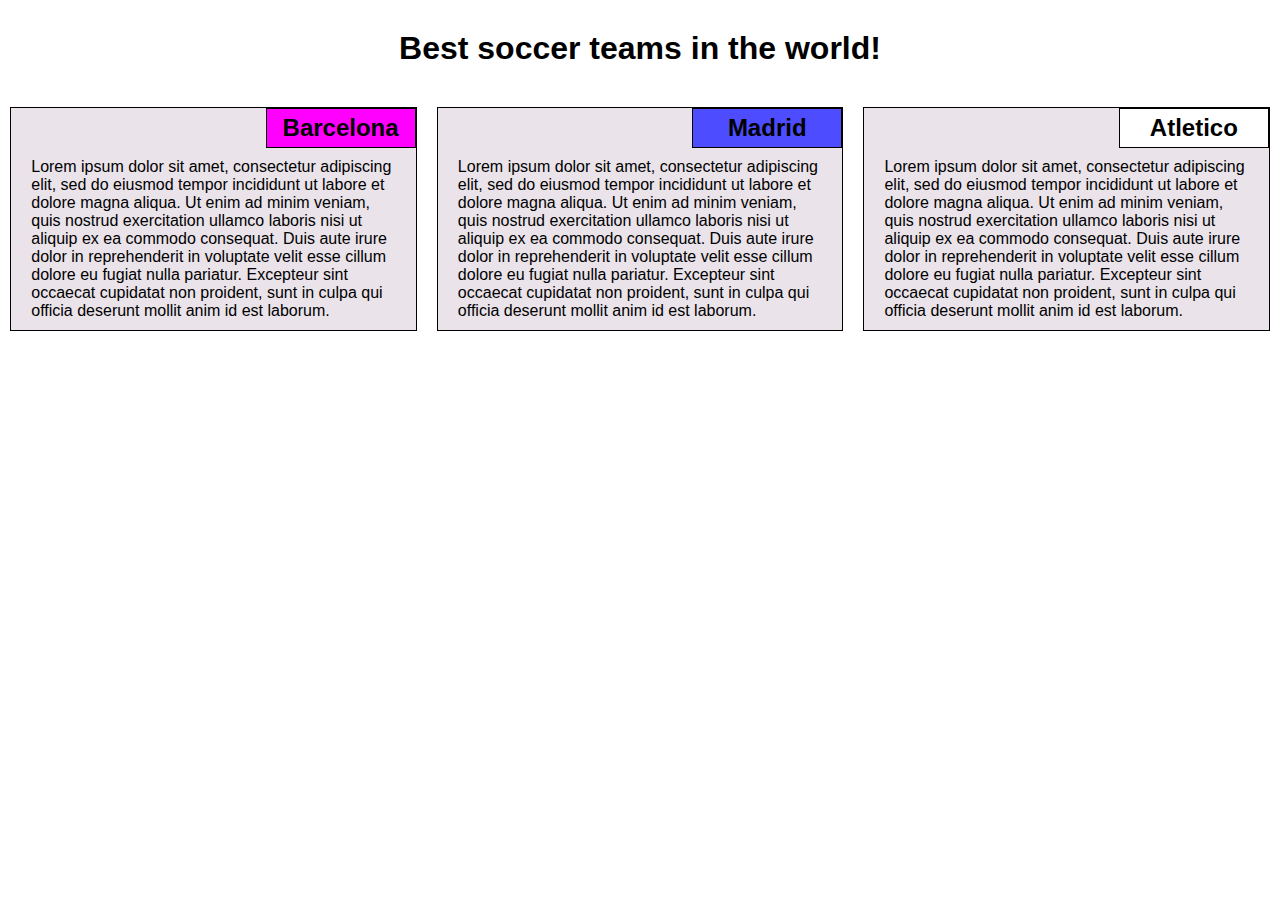
==== stylesheets/module2-solution/index.html @ 437aebb1 "Update index.html" ====
<!DOCTYPE html>
<html>

  <head>
    <meta charset="utf-8">
    <meta name="viewport" content="width=device-width, initial-scale=1">
    
  <link rel="stylesheet" href="CSS.css">
    
    <title>My First Assignment!</title>
      </head>
    <body>
      <h1>Best soccer teams in the world!</h1>
      
      <div class="row">
        <div class="col-lg-4 col-md-6 col-sm-12">
          <div class="inner barcelona"><h2 id="barcelona" >Barcelona</h2><p>Lorem ipsum dolor sit amet, consectetur adipiscing elit, sed do eiusmod tempor incididunt ut labore et dolore magna aliqua. Ut enim ad minim veniam, quis nostrud exercitation ullamco laboris nisi ut aliquip ex ea commodo consequat. Duis aute irure dolor in reprehenderit in voluptate velit esse cillum dolore eu fugiat nulla pariatur. Excepteur sint occaecat cupidatat non proident, sunt in culpa qui officia deserunt mollit anim id est laborum.</p></div></div>
        <div class="col-lg-4 col-md-6 col-sm-12">
          <div class="inner madrid"><h2 id="madrid" >Madrid</h2><p>Lorem ipsum dolor sit amet, consectetur adipiscing elit, sed do eiusmod tempor incididunt ut labore et dolore magna aliqua. Ut enim ad minim veniam, quis nostrud exercitation ullamco laboris nisi ut aliquip ex ea commodo consequat. Duis aute irure dolor in reprehenderit in voluptate velit esse cillum dolore eu fugiat nulla pariatur. Excepteur sint occaecat cupidatat non proident, sunt in culpa qui officia deserunt mollit anim id est laborum.</p></div></div>
        <div class="col-lg-4 col-md-6 col-sm-12">
          <div class="inner atletico"><h2 id="atletico" >Atletico</h2><p>Lorem ipsum dolor sit amet, consectetur adipiscing elit, sed do eiusmod tempor incididunt ut labore et dolore magna aliqua. Ut enim ad minim veniam, quis nostrud exercitation ullamco laboris nisi ut aliquip ex ea commodo consequat. Duis aute irure dolor in reprehenderit in voluptate velit esse cillum dolore eu fugiat nulla pariatur. Excepteur sint occaecat cupidatat non proident, sunt in culpa qui officia deserunt mollit anim id est laborum.</p></div></div>
          </div>
          
          </body>
---- stylesheets/module2-solution/CSS.css ----
* {
  box-sizing: border-box;
  margin: 0;
  padding: 0;
  border: 0;
  font-family: Arial, sans-serif;
}
h1 {
  margin-top: 30px;
  margin-bottom: 30px;
  text-align: center;
}

div.inner {
  position: relative;
  border: 1px solid black;
  margin: 10px;
  background-color: #EAE3EA;
}

h2 {
  border: 1px solid black;
  padding: 5px 10px 5px 10px;
  width: 150px;
  text-align: center;
  position: absolute;
  top: 0px;
  right: 0px;
}
#chicken {
  background-color: #B56357;
}
#beef {
  background-color: #B4DBC0;
}
#sushi {
  background-color: #A7B3A5;
}

p {
  width: 90%;
  margin: 50px auto 10px auto;
  top: 20px;
}

/* Simple Responsive Framework. */
.row {
  width: 100%;
}

/********** Large(desktop) devices only **********/
@media (min-width: 992px) {
  .col-lg-1, .col-lg-2, .col-lg-3, .col-lg-4, .col-lg-5, .col-lg-6, .col-lg-7, .col-lg-8, .col-lg-9, .col-lg-10, .col-lg-11, .col-lg-12 {
    float:left;
  }
  .col-lg-1 {
    width: 8.33%;
  }
  .col-lg-2 {
    width: 16.66%;
  }
  .col-lg-3 {
    width: 25%;
  }
  .col-lg-4 {
    width: 33.33%;
  }
  .col-lg-5 {
    width: 41.66%;
  }
  .col-lg-6 {
    width: 50%;
  }
  .col-lg-7 {
    width: 58.33%;
  }
  .col-lg-8 {
    width: 66.66%;
  }
  .col-lg-9 {
    width: 74.99%;

  .col-lg-10 {
    width: 83.33%;
  }
  .col-lg-11 {
    width: 91.66%;
  }
  .col-lg-12 {
    width: 100%;
  }
}

/********** Medium(tablet) devices only **********/
@media (min-width: 768px) and (max-width: 991px) {
  .col-md-1, .col-md-2, .col-md-3, .col-md-4, .col-md-5, .col-md-6, .col-md-7, .col-md-8, .col-md-9, .col-md-10, .col-md-11, .col-md-12 {
    float: left;
  }
  .col-md-1 {
    width: 8.33%;
  }
  .col-md-2 {
    width: 16.66%;
  }
  .col-md-3 {
    width: 25%;
  }
  .col-md-4 {
    width: 33.33%;
  }
  .col-md-5 {
    width: 41.66%;
  }
  .col-md-6 {
    width: 50%;
  }
  .col-md-7 {
    width: 58.33%;
  }
  .col-md-8 {
    width: 66.66%;
  }
  .col-md-9 {
    width: 74.99%;
  }
  .col-md-10 {
    width: 83.33%;
  }
  .col-md-11 {
    width: 91.66%;
  }
  .col-md-12 {
    width: 100%;
  }
}

/********** Small(mobile) devices only **********/
@media (max-width: 767px) {
  .col-sm-1, .col-sm-2, .col-sm-3, .col-sm-4, .col-sm-5, .col-sm-6, .col-sm-7, .col-sm-8, .col-sm-9, .col-sm-10, .col-sm-11, .col-sm-12 {
    float: left;
  }
  .col-sm-1 {
    width: 8.33%;
  }
  .col-sm-2 {
    width: 16.66%;
  }
  .col-sm-3 {
    width: 25%;
  }
  .col-sm-4 {
    width: 33.33%;
  }
  .col-sm-5 {
    width: 41.66%;
  }
  .col-sm-6 {
    width: 50%;
  }
  .col-sm-7 {
    width: 58.33%;
  }
  .col-sm-8 {
    width: 66.66%;
  }
  .col-sm-9 {
    width: 74.99%;
  }
  .col-sm-10 {
    width: 83.33%;
  }
  .col-sm-11 {
    width: 91.66%;
  }
  .col-sm-12 {
    width: 100%;
  }
}
.madrid h2{background-color: #4d4dff;}
   .barcelona h2{background-color: #ff00ff;}
   .atletico h2{background-color: #fff;}
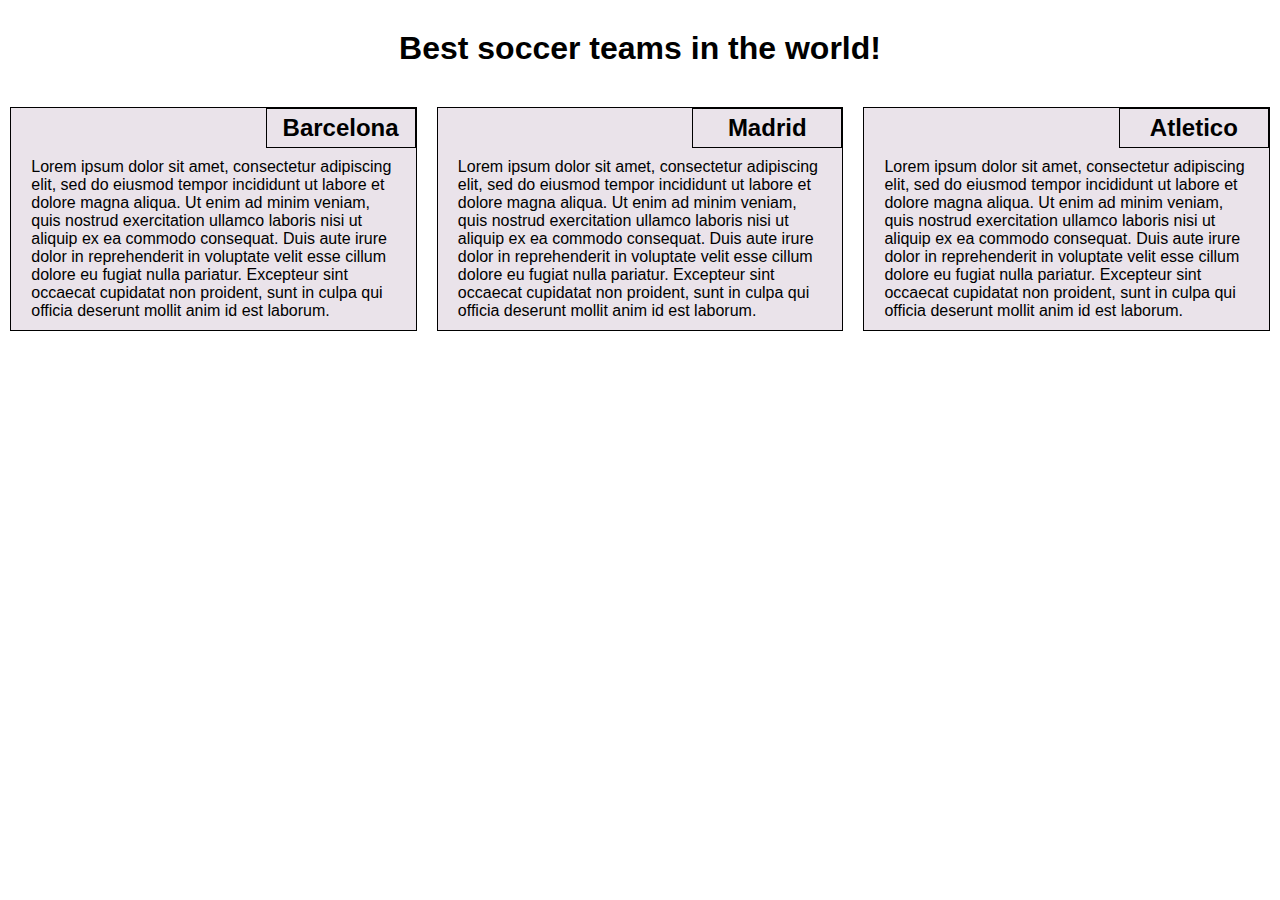
==== commit 9d6d8d73: "Update index.html" ====
--- a/stylesheets/module2-solution/index.html
+++ b/stylesheets/module2-solution/index.html
@@ -14,11 +14,18 @@
       
       <div class="row">
         <div class="col-lg-4 col-md-6 col-sm-12">
-          <div class="inner barcelona"><h2 id="barcelona" >Barcelona</h2><p>Lorem ipsum dolor sit amet, consectetur adipiscing elit, sed do eiusmod tempor incididunt ut labore et dolore magna aliqua. Ut enim ad minim veniam, quis nostrud exercitation ullamco laboris nisi ut aliquip ex ea commodo consequat. Duis aute irure dolor in reprehenderit in voluptate velit esse cillum dolore eu fugiat nulla pariatur. Excepteur sint occaecat cupidatat non proident, sunt in culpa qui officia deserunt mollit anim id est laborum.</p></div></div>
+          <div class="inner">
+            <h2 id="barcelona" >Barcelona</h2>
+            <p>Lorem ipsum dolor sit amet, consectetur adipiscing elit, sed do eiusmod tempor incididunt ut labore et dolore magna aliqua. Ut enim ad minim veniam, quis nostrud exercitation ullamco laboris nisi ut aliquip ex ea commodo consequat. Duis aute irure dolor in reprehenderit in voluptate velit esse cillum dolore eu fugiat nulla pariatur. Excepteur sint occaecat cupidatat non proident, sunt in culpa qui officia deserunt mollit anim id est laborum.
+            
+            </p>
+          </div><!--inner-->
+        
+        </div><!--row-->
         <div class="col-lg-4 col-md-6 col-sm-12">
-          <div class="inner madrid"><h2 id="madrid" >Madrid</h2><p>Lorem ipsum dolor sit amet, consectetur adipiscing elit, sed do eiusmod tempor incididunt ut labore et dolore magna aliqua. Ut enim ad minim veniam, quis nostrud exercitation ullamco laboris nisi ut aliquip ex ea commodo consequat. Duis aute irure dolor in reprehenderit in voluptate velit esse cillum dolore eu fugiat nulla pariatur. Excepteur sint occaecat cupidatat non proident, sunt in culpa qui officia deserunt mollit anim id est laborum.</p></div></div>
+          <div class="inner"><h2 id="madrid" >Madrid</h2><p>Lorem ipsum dolor sit amet, consectetur adipiscing elit, sed do eiusmod tempor incididunt ut labore et dolore magna aliqua. Ut enim ad minim veniam, quis nostrud exercitation ullamco laboris nisi ut aliquip ex ea commodo consequat. Duis aute irure dolor in reprehenderit in voluptate velit esse cillum dolore eu fugiat nulla pariatur. Excepteur sint occaecat cupidatat non proident, sunt in culpa qui officia deserunt mollit anim id est laborum.</p></div></div>
         <div class="col-lg-4 col-md-6 col-sm-12">
-          <div class="inner atletico"><h2 id="atletico" >Atletico</h2><p>Lorem ipsum dolor sit amet, consectetur adipiscing elit, sed do eiusmod tempor incididunt ut labore et dolore magna aliqua. Ut enim ad minim veniam, quis nostrud exercitation ullamco laboris nisi ut aliquip ex ea commodo consequat. Duis aute irure dolor in reprehenderit in voluptate velit esse cillum dolore eu fugiat nulla pariatur. Excepteur sint occaecat cupidatat non proident, sunt in culpa qui officia deserunt mollit anim id est laborum.</p></div></div>
+          <div class="inner "><h2 id="atletico" >Atletico</h2><p>Lorem ipsum dolor sit amet, consectetur adipiscing elit, sed do eiusmod tempor incididunt ut labore et dolore magna aliqua. Ut enim ad minim veniam, quis nostrud exercitation ullamco laboris nisi ut aliquip ex ea commodo consequat. Duis aute irure dolor in reprehenderit in voluptate velit esse cillum dolore eu fugiat nulla pariatur. Excepteur sint occaecat cupidatat non proident, sunt in culpa qui officia deserunt mollit anim id est laborum.</p></div></div>
           </div>
           
           </body> 
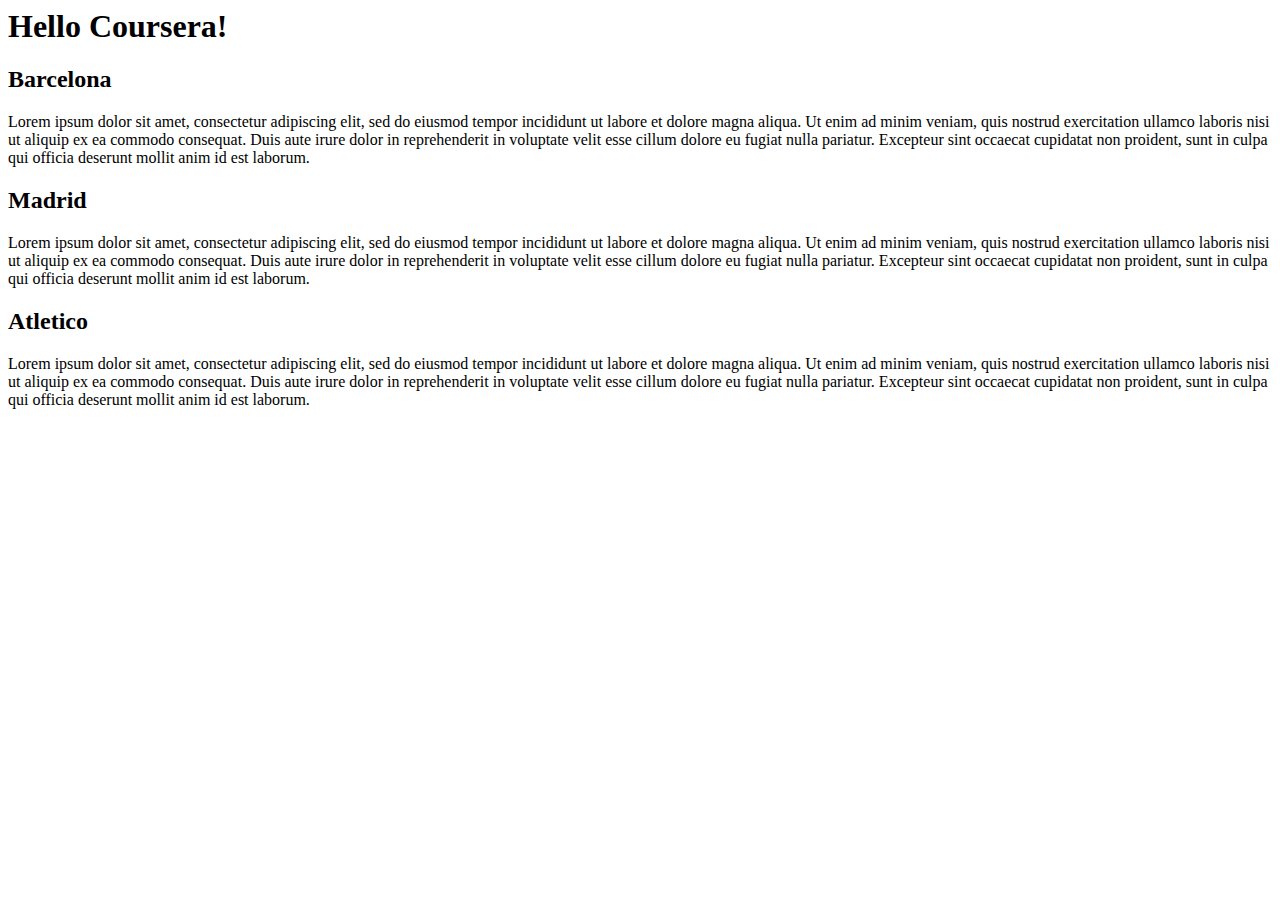
==== commit f1d1b091: "Update index.html" ====
--- a/stylesheets/module2-solution/index.html
+++ b/stylesheets/module2-solution/index.html
@@ -1,34 +1,13 @@
-<!DOCTYPE html>
-<html>
+<body>
+<h1>Hello Coursera!</h1>
 
-  <head>
-    <meta charset="utf-8">
-    <meta name="viewport" content="width=device-width, initial-scale=1">
-    
-  <link rel="stylesheet" href="CSS.css">
-    
-    <title>My First Assignment!</title>
-      </head>
-    <body>
-      <h1>Best soccer teams in the world!</h1>
-      
-      <div class="row">
-        <div class="col-lg-4 col-md-6 col-sm-12">
-          <div class="inner">
-            <h2 id="barcelona" >Barcelona</h2>
-            <p>Lorem ipsum dolor sit amet, consectetur adipiscing elit, sed do eiusmod tempor incididunt ut labore et dolore magna aliqua. Ut enim ad minim veniam, quis nostrud exercitation ullamco laboris nisi ut aliquip ex ea commodo consequat. Duis aute irure dolor in reprehenderit in voluptate velit esse cillum dolore eu fugiat nulla pariatur. Excepteur sint occaecat cupidatat non proident, sunt in culpa qui officia deserunt mollit anim id est laborum.
-            
-            </p>
-          </div><!--inner-->
-        
-        </div><!--row-->
-        <div class="col-lg-4 col-md-6 col-sm-12">
-          <div class="inner"><h2 id="madrid" >Madrid</h2><p>Lorem ipsum dolor sit amet, consectetur adipiscing elit, sed do eiusmod tempor incididunt ut labore et dolore magna aliqua. Ut enim ad minim veniam, quis nostrud exercitation ullamco laboris nisi ut aliquip ex ea commodo consequat. Duis aute irure dolor in reprehenderit in voluptate velit esse cillum dolore eu fugiat nulla pariatur. Excepteur sint occaecat cupidatat non proident, sunt in culpa qui officia deserunt mollit anim id est laborum.</p></div></div>
-        <div class="col-lg-4 col-md-6 col-sm-12">
-          <div class="inner "><h2 id="atletico" >Atletico</h2><p>Lorem ipsum dolor sit amet, consectetur adipiscing elit, sed do eiusmod tempor incididunt ut labore et dolore magna aliqua. Ut enim ad minim veniam, quis nostrud exercitation ullamco laboris nisi ut aliquip ex ea commodo consequat. Duis aute irure dolor in reprehenderit in voluptate velit esse cillum dolore eu fugiat nulla pariatur. Excepteur sint occaecat cupidatat non proident, sunt in culpa qui officia deserunt mollit anim id est laborum.</p></div></div>
-          </div>
-          
-          </body> 
-    
-    
-    
+<div class="row">
+  <div class="col-lg-4 col-md-6 col-sm-12">
+  	<div class="inner"><h2 id="chicken">Barcelona</h2><p>Lorem ipsum dolor sit amet, consectetur adipiscing elit, sed do eiusmod tempor incididunt ut labore et dolore magna aliqua. Ut enim ad minim veniam, quis nostrud exercitation ullamco laboris nisi ut aliquip ex ea commodo consequat. Duis aute irure dolor in reprehenderit in voluptate velit esse cillum dolore eu fugiat nulla pariatur. Excepteur sint occaecat cupidatat non proident, sunt in culpa qui officia deserunt mollit anim id est laborum.</p></div></div>
+  <div class="col-lg-4 col-md-6 col-sm-12">
+  	<div class="inner"><h2 id="beef">Madrid</h2><p>Lorem ipsum dolor sit amet, consectetur adipiscing elit, sed do eiusmod tempor incididunt ut labore et dolore magna aliqua. Ut enim ad minim veniam, quis nostrud exercitation ullamco laboris nisi ut aliquip ex ea commodo consequat. Duis aute irure dolor in reprehenderit in voluptate velit esse cillum dolore eu fugiat nulla pariatur. Excepteur sint occaecat cupidatat non proident, sunt in culpa qui officia deserunt mollit anim id est laborum.</p></div></div>
+  <div class="col-lg-4 col-md-12 col-sm-12">
+  	<div class="inner"><h2 id="sushi">Atletico</h2><p>Lorem ipsum dolor sit amet, consectetur adipiscing elit, sed do eiusmod tempor incididunt ut labore et dolore magna aliqua. Ut enim ad minim veniam, quis nostrud exercitation ullamco laboris nisi ut aliquip ex ea commodo consequat. Duis aute irure dolor in reprehenderit in voluptate velit esse cillum dolore eu fugiat nulla pariatur. Excepteur sint occaecat cupidatat non proident, sunt in culpa qui officia deserunt mollit anim id est laborum.</p></div></div>
+</div>
+
+</body>
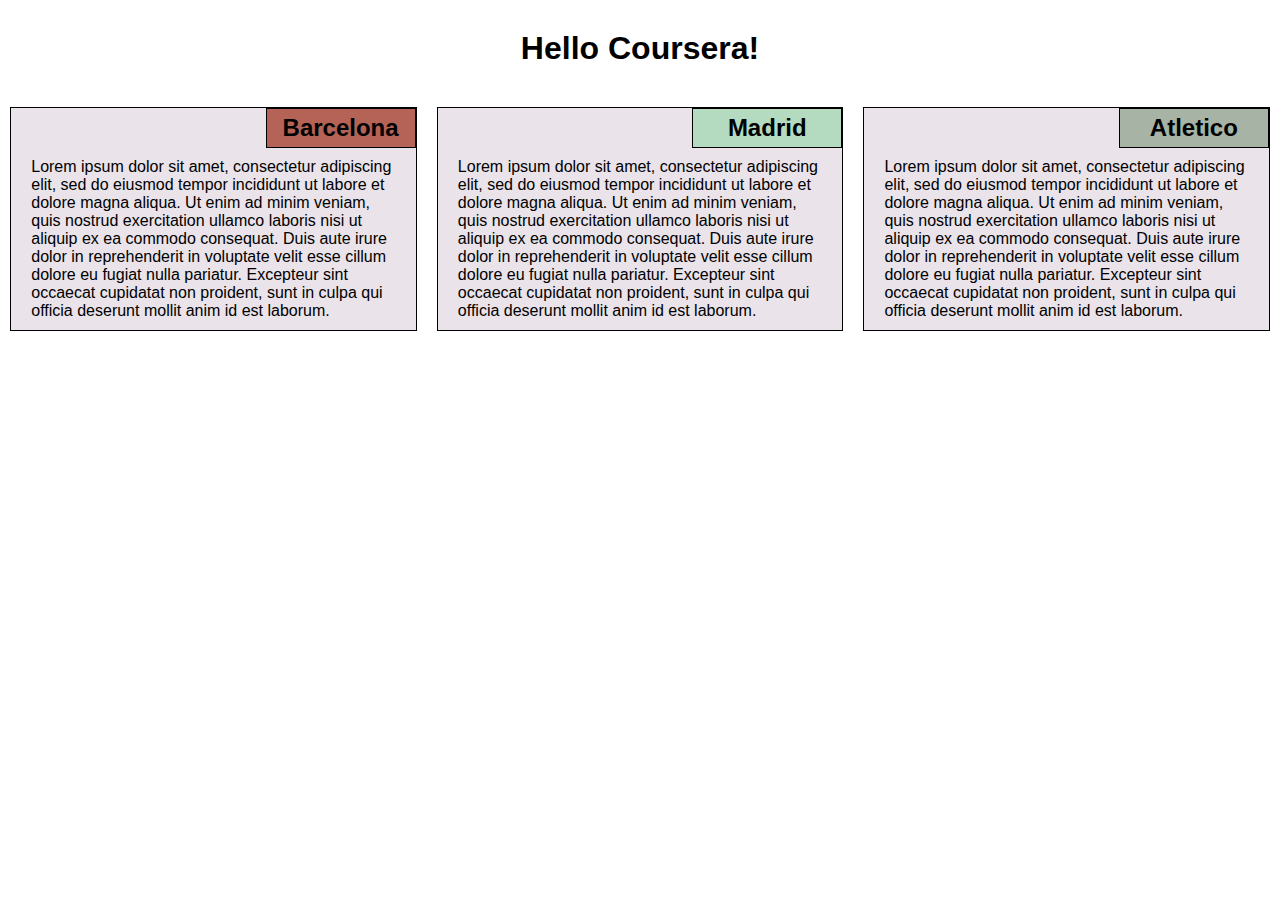
==== commit 3fb55a9f: "Update index.html" ====
--- a/stylesheets/module2-solution/index.html
+++ b/stylesheets/module2-solution/index.html
@@ -1,3 +1,6 @@
+
+<link rel="stylesheet" href="CSS.css">
+
 <body>
 <h1>Hello Coursera!</h1>
 
--- a/stylesheets/module2-solution/CSS.css
+++ b/stylesheets/module2-solution/CSS.css
@@ -0,0 +1,178 @@
+* {
+  box-sizing: border-box;
+  margin: 0;
+  padding: 0;
+  border: 0;
+  font-family: Helvetica, sans-serif;
+}
+h1 {
+  margin-top: 30px;
+  margin-bottom: 30px;
+  text-align: center;
+}
+
+div.inner {
+  position: relative;
+  border: 1px solid black;
+  margin: 10px;
+  background-color: #EAE3EA;
+}
+
+h2 {
+  border: 1px solid black;
+  padding: 5px 10px 5px 10px;
+  width: 150px;
+  text-align: center;
+  position: absolute;
+  top: 0px;
+  right: 0px;
+}
+#chicken {
+  background-color: #B56357;
+}
+#beef {
+  background-color: #B4DBC0;
+}
+#sushi {
+  background-color: #A7B3A5;
+}
+
+p {
+  width: 90%;
+  margin: 50px auto 10px auto;
+  top: 20px;
+}
+
+/* Simple Responsive Framework. */
+.row {
+  width: 100%;
+}
+
+/********** Large(desktop) devices only **********/
+@media (min-width: 992px) {
+  .col-lg-1, .col-lg-2, .col-lg-3, .col-lg-4, .col-lg-5, .col-lg-6, .col-lg-7, .col-lg-8, .col-lg-9, .col-lg-10, .col-lg-11, .col-lg-12 {
+    float:left;
+  }
+  .col-lg-1 {
+    width: 8.33%;
+  }
+  .col-lg-2 {
+    width: 16.66%;
+  }
+  .col-lg-3 {
+    width: 25%;
+  }
+  .col-lg-4 {
+    width: 33.33%;
+  }
+  .col-lg-5 {
+    width: 41.66%;
+  }
+  .col-lg-6 {
+    width: 50%;
+  }
+  .col-lg-7 {
+    width: 58.33%;
+  }
+  .col-lg-8 {
+    width: 66.66%;
+  }
+  .col-lg-9 {
+    width: 74.99%;
+
+  .col-lg-10 {
+    width: 83.33%;
+  }
+  .col-lg-11 {
+    width: 91.66%;
+  }
+  .col-lg-12 {
+    width: 100%;
+  }
+}
+
+/********** Medium(tablet) devices only **********/
+@media (min-width: 768px) and (max-width: 991px) {
+  .col-md-1, .col-md-2, .col-md-3, .col-md-4, .col-md-5, .col-md-6, .col-md-7, .col-md-8, .col-md-9, .col-md-10, .col-md-11, .col-md-12 {
+    float: left;
+  }
+  .col-md-1 {
+    width: 8.33%;
+  }
+  .col-md-2 {
+    width: 16.66%;
+  }
+  .col-md-3 {
+    width: 25%;
+  }
+  .col-md-4 {
+    width: 33.33%;
+  }
+  .col-md-5 {
+    width: 41.66%;
+  }
+  .col-md-6 {
+    width: 50%;
+  }
+  .col-md-7 {
+    width: 58.33%;
+  }
+  .col-md-8 {
+    width: 66.66%;
+  }
+  .col-md-9 {
+    width: 74.99%;
+  }
+  .col-md-10 {
+    width: 83.33%;
+  }
+  .col-md-11 {
+    width: 91.66%;
+  }
+  .col-md-12 {
+    width: 100%;
+  }
+}
+
+/********** Small(mobile) devices only **********/
+@media (max-width: 767px) {
+  .col-sm-1, .col-sm-2, .col-sm-3, .col-sm-4, .col-sm-5, .col-sm-6, .col-sm-7, .col-sm-8, .col-sm-9, .col-sm-10, .col-sm-11, .col-sm-12 {
+    float: left;
+  }
+  .col-sm-1 {
+    width: 8.33%;
+  }
+  .col-sm-2 {
+    width: 16.66%;
+  }
+  .col-sm-3 {
+    width: 25%;
+  }
+  .col-sm-4 {
+    width: 33.33%;
+  }
+  .col-sm-5 {
+    width: 41.66%;
+  }
+  .col-sm-6 {
+    width: 50%;
+  }
+  .col-sm-7 {
+    width: 58.33%;
+  }
+  .col-sm-8 {
+    width: 66.66%;
+  }
+  .col-sm-9 {
+    width: 74.99%;
+  }
+  .col-sm-10 {
+    width: 83.33%;
+  }
+  .col-sm-11 {
+    width: 91.66%;
+  }
+  .col-sm-12 {
+    width: 100%;
+  }
+}
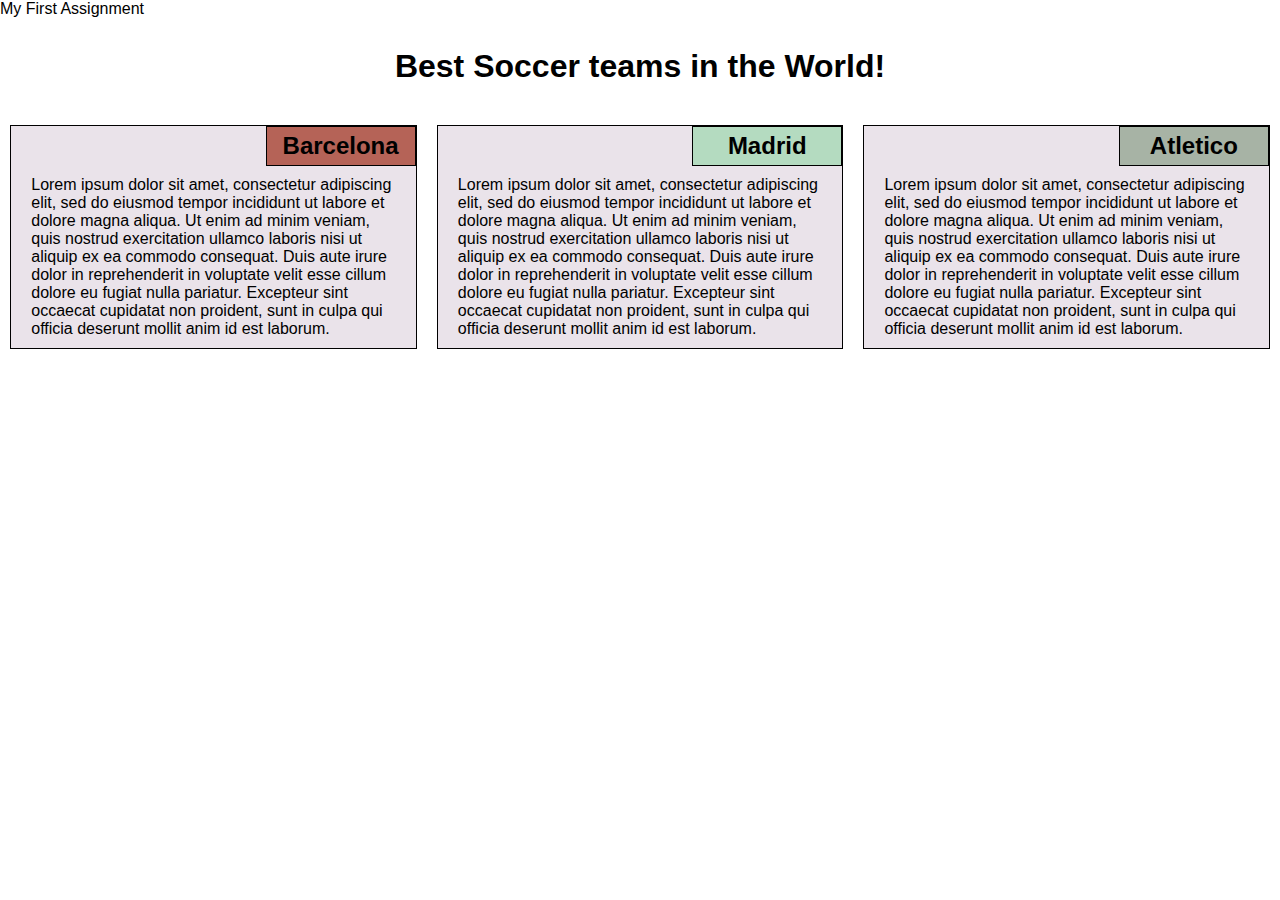
==== commit dfc15c38: "Update index.html" ====
--- a/stylesheets/module2-solution/index.html
+++ b/stylesheets/module2-solution/index.html
@@ -1,8 +1,8 @@
 
 <link rel="stylesheet" href="CSS.css">
-
+<head>My First Assignment</head>
 <body>
-<h1>Hello Coursera!</h1>
+<h1>Best Soccer teams in the World!</h1>
 
 <div class="row">
   <div class="col-lg-4 col-md-6 col-sm-12">
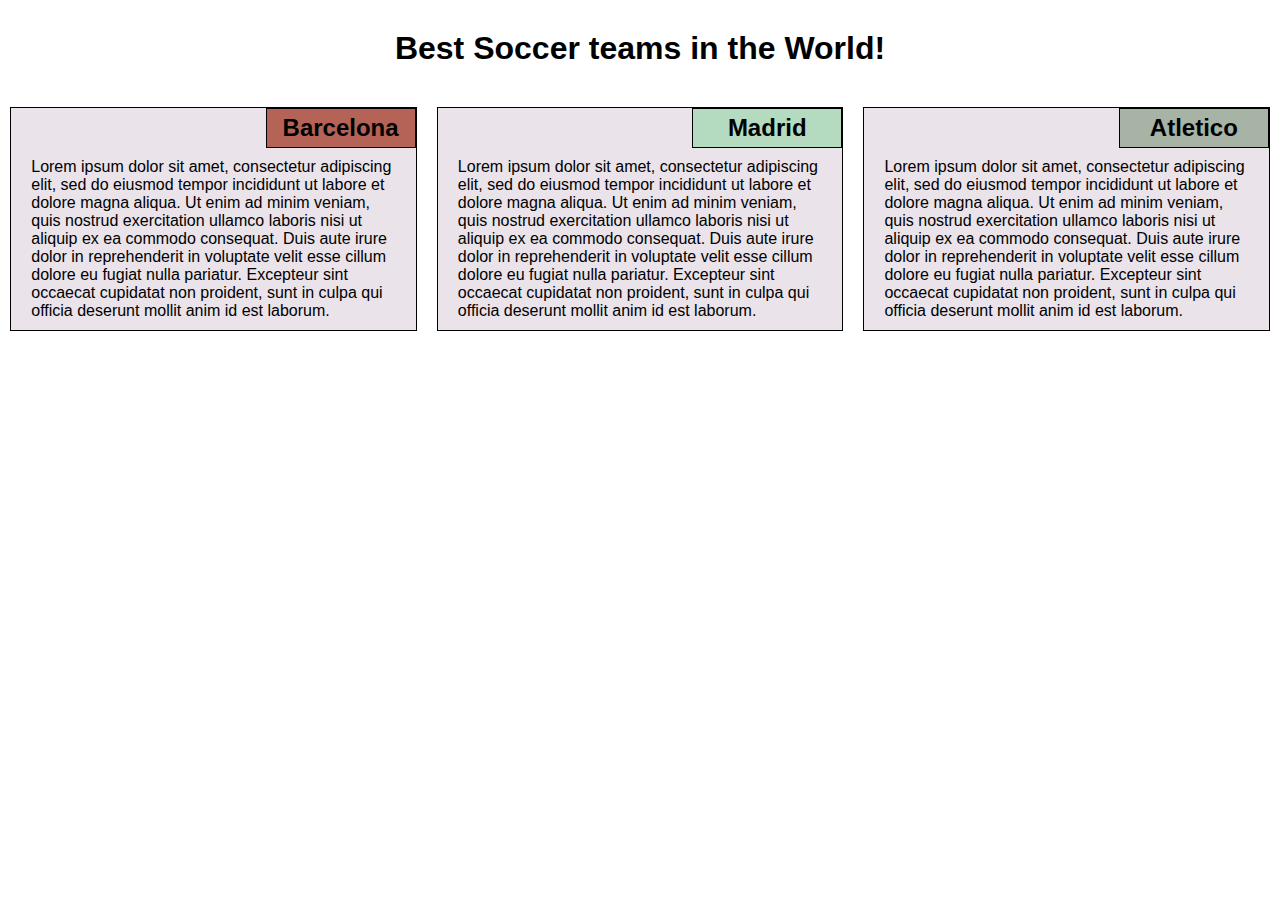
==== commit 36307026: "Update index.html" ====
--- a/stylesheets/module2-solution/index.html
+++ b/stylesheets/module2-solution/index.html
@@ -1,6 +1,5 @@
-
+<title>My First Assignment</title>
 <link rel="stylesheet" href="CSS.css">
-<head>My First Assignment</head>
 <body>
 <h1>Best Soccer teams in the World!</h1>
 
